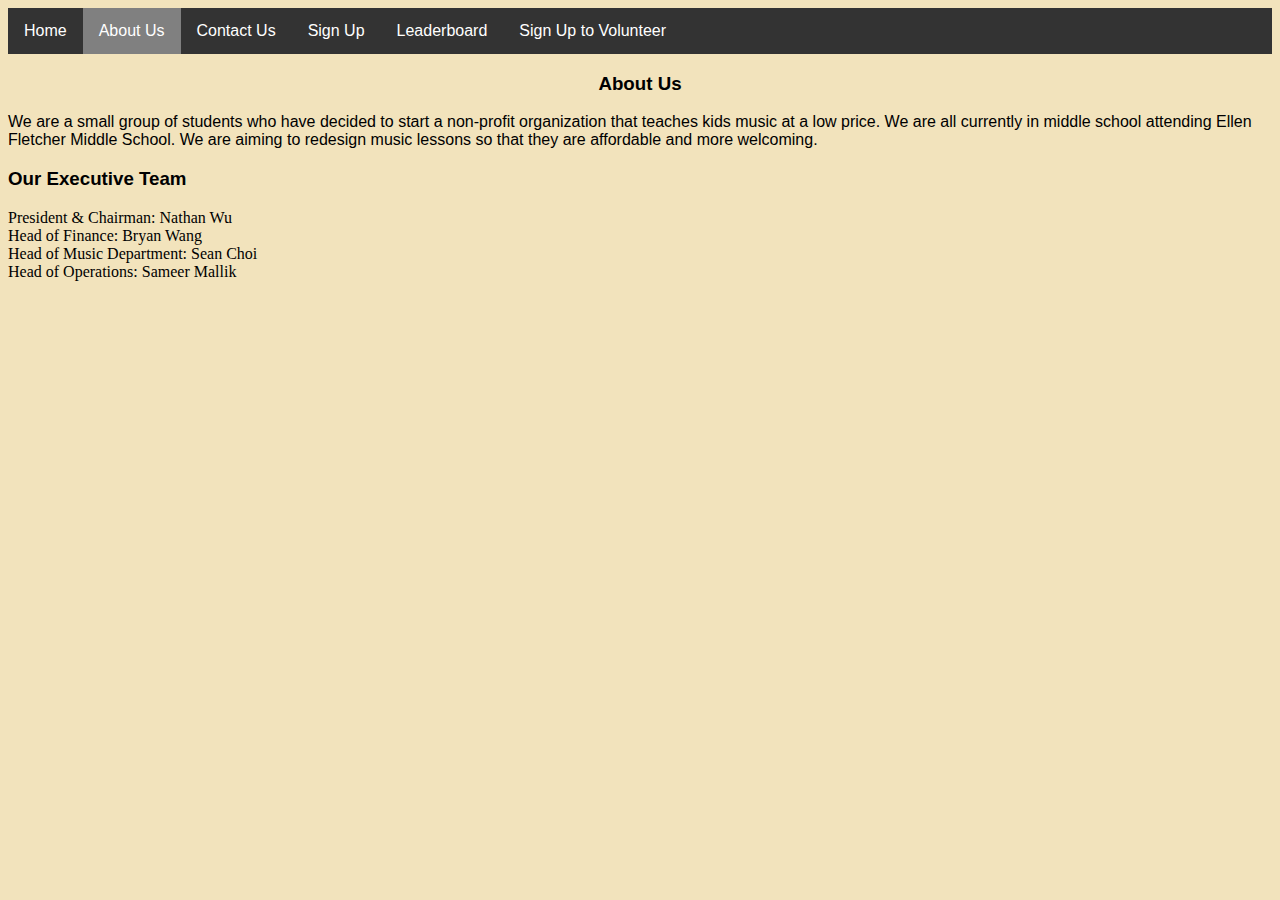
==== Aboutus.html @ 54b57f96 "Add files via upload" ====
<!DOCTYPE html>
<html>

<head>
  <meta charset="utf-8">
  <meta name="viewport" content="width=device-width, initial-scale=1" />
  <title>Toucan</title>
  <link href="style.css" rel="stylesheet" type="text/css" />
</head>
  <style>
ul {
  list-style-type: none;
  margin: 0;
  padding: 0;
  overflow: hidden;
  background-color: #333;
}

li {
  float: left;
}

li a {
  display: block;
  color: white;
  text-align: center;
  padding: 14px 16px;
  text-decoration: none;
}

li a:hover {
  background-color: #111;
}
</style>
</head>
<body>

  <ul>
    <li><a href="index.html">Home</a></li>
    <li><a href="Aboutus.html" class="active">About Us</a></li>
    <li><a href="contactus.html">Contact Us</a></li>
    <li><a href="signup.html">Sign Up</a></li>
    <li><a href="leaderboard.html">Leaderboard</a></li>
    <li><a href="signuptovolunteer.html">Sign Up to Volunteer</a></li>
  </ul>
  <center><h3>About Us</h3></center>
    <p>We are a small group of students who have decided to start a non-profit organization that teaches kids music at a
      low price. We are all currently in middle school attending Ellen Fletcher Middle School. We are aiming to
      redesign music lessons so that they are affordable and more welcoming.</p>
  <h3>Our Executive Team</h3>
    <li>President & Chairman: Nathan Wu</li>
  <br>
    <li>Head of Finance: Bryan Wang</li>
  <br>
    <li>Head of Music Department: Sean Choi</li>
  <br>
    <li>Head of Operations: Sameer Mallik</li>

</body>
---- style.css ----
html {
  height: 100%;
  width: 100%;
}

body {
  background-color: #f2e3bc;
}

a {
  text-decoration: none;
  color: black;
  font-family: "Lato", sans-serif;
}
button {
  background-color: #9a8865;
  border-radius: 5px;
  border: none;
  padding: 10px;
  margin: 10px;
  font-size: 20px;
  color: #ffffff;
}

button:hover {
  background-color: #ddc8a2;
  transition-duration: 0.5s;
}

p {
  font-family: "Lato", sans-serif;
}

h2 {
  font-family: "Lato", sans-serif;
}

h3 {
  font-family: "Lato", sans-serif;
}

a.active {
  background-color: grey;
}
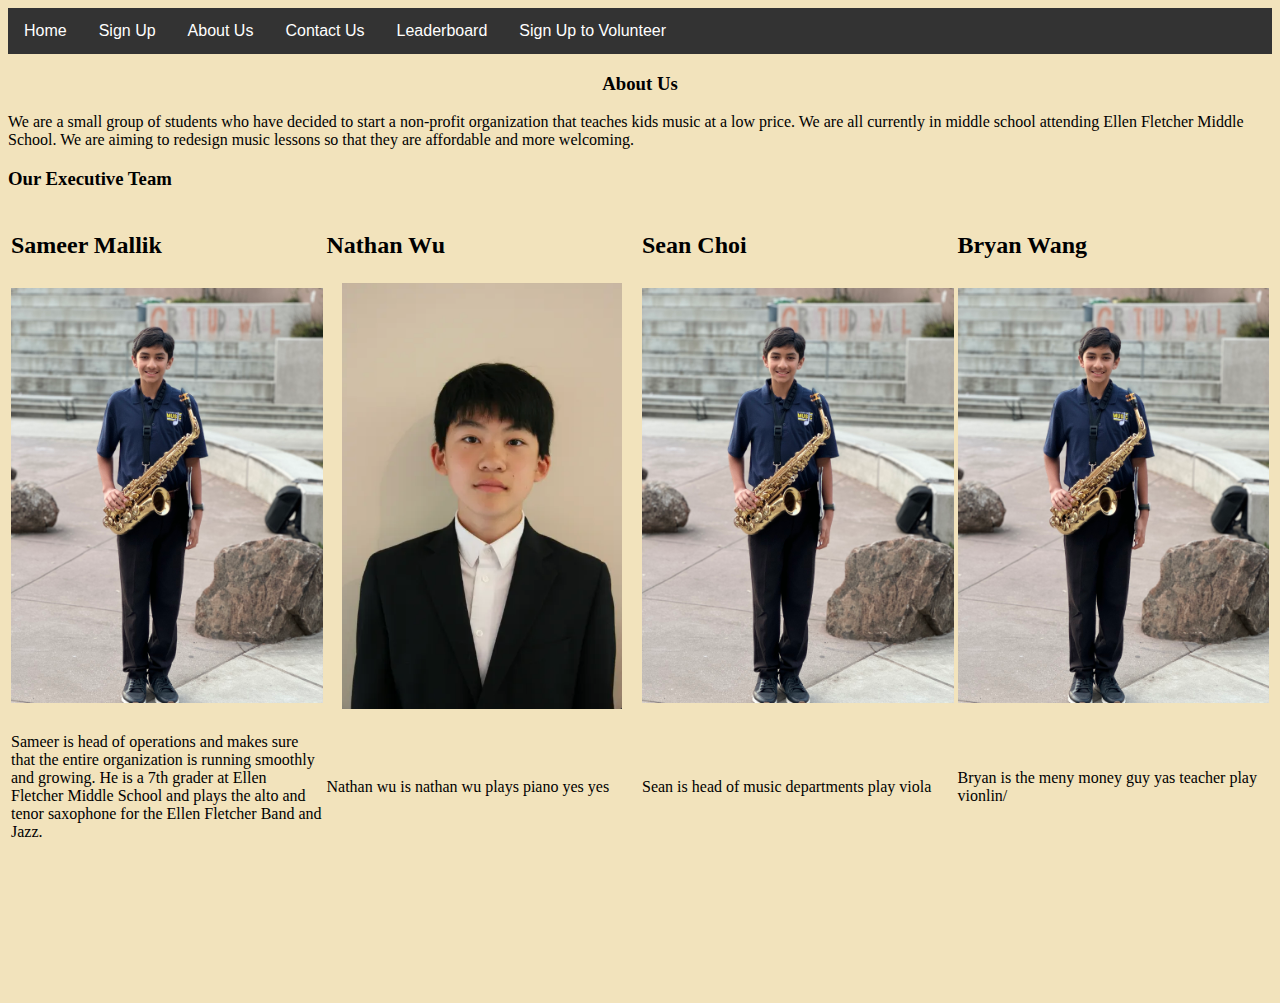
==== commit 7e3d2093: "Add files via upload" ====
--- a/Aboutus.html
+++ b/Aboutus.html
@@ -5,55 +5,70 @@
   <meta charset="utf-8">
   <meta name="viewport" content="width=device-width, initial-scale=1" />
   <title>Toucan</title>
-  <link href="style.css" rel="stylesheet" type="text/css" />
+  <link href="about.css" rel="stylesheet" type="text/css" />
+
+  <style>
+
+  </style>
 </head>
-  <style>
-ul {
-  list-style-type: none;
-  margin: 0;
-  padding: 0;
-  overflow: hidden;
-  background-color: #333;
-}
 
-li {
-  float: left;
-}
-
-li a {
-  display: block;
-  color: white;
-  text-align: center;
-  padding: 14px 16px;
-  text-decoration: none;
-}
-
-li a:hover {
-  background-color: #111;
-}
-</style>
-</head>
 <body>
 
   <ul>
     <li><a href="index.html">Home</a></li>
+    <li><a href="signup.html">Sign Up</a></li>
     <li><a href="Aboutus.html" class="active">About Us</a></li>
     <li><a href="contactus.html">Contact Us</a></li>
-    <li><a href="signup.html">Sign Up</a></li>
     <li><a href="leaderboard.html">Leaderboard</a></li>
     <li><a href="signuptovolunteer.html">Sign Up to Volunteer</a></li>
   </ul>
-  <center><h3>About Us</h3></center>
-    <p>We are a small group of students who have decided to start a non-profit organization that teaches kids music at a
-      low price. We are all currently in middle school attending Ellen Fletcher Middle School. We are aiming to
-      redesign music lessons so that they are affordable and more welcoming.</p>
+  <center>
+    <h3>About Us</h3>
+  </center>
+  <p>We are a small group of students who have decided to start a non-profit organization that teaches kids music at a
+    low price. We are all currently in middle school attending Ellen Fletcher Middle School. We are aiming to redesign
+    music lessons so that they are affordable and more welcoming.</p>
   <h3>Our Executive Team</h3>
-    <li>President & Chairman: Nathan Wu</li>
-  <br>
-    <li>Head of Finance: Bryan Wang</li>
-  <br>
-    <li>Head of Music Department: Sean Choi</li>
-  <br>
-    <li>Head of Operations: Sameer Mallik</li>
+  <table>
+    <tr>
+      <td>
+        <h2>Sameer Mallik</h2>
+      </td>
+      <td>
+        <h2>Nathan Wu</h2>
+      </td>
+      <td>
+        <h2>Sean Choi</h2>
+      </td>
+      <td><h2>Bryan Wang</h2></td>
+    </tr>
 
+    <tr>
+      <td width="25%"><img src="/images/sameerimg.jpeg" alt="Sameer Mallik" width="100%" height="100%"></td>
+      <td width="25%"><center><img src="/images/nathan.png" alt="Nathan Wu" width="90%" height="90%"></center></td>
+      <td width="25%"><img src="/images/sameerimg.jpeg" alt="Sameer Mallik" width="100%" height="100%"></td>
+      <td width="25%"><img src="/images/sameerimg.jpeg" alt="Sameer Mallik" width="100%" height="100%"></td>
+    </tr>
+    <tr>
+
+      <td>
+        <p class="bottom-three">Sameer is head of operations and makes sure that the entire organization is running
+          smoothly and growing. He is a 7th grader at Ellen Fletcher Middle School and plays the alto and tenor
+          saxophone for the Ellen Fletcher Band and Jazz. </p>
+      </td>
+      <td>
+        <p class="bottom-three">Nathan wu is nathan wu plays piano yes yes</p>
+      </td>
+      <td>
+        <p class="bottom-three">Sean is head of music departments play viola</p>
+      </td>
+<td><p class="bottom-three">Bryan is the meny money guy yas teacher play vionlin/</p></td>
+
+    </tr>
+  </table>
+  <style>
+    .bottom-three {
+      margin-bottom: 4cm;
+    }
+  </style>
 </body>--- a/about.css
+++ b/about.css
@@ -0,0 +1,41 @@
+body {
+	background-color: #f2e3bc;
+}
+
+a {
+	text-decoration: none;
+	color: black;
+	font-family: "Lato", sans-serif;
+}
+
+ul {
+	list-style-type: none;
+	margin: 0;
+	padding: 0;
+	overflow: hidden;
+	background-color: #333;
+}
+
+li {
+	float: left;
+}
+
+li a {
+	display: block;
+	color: white;
+	text-align: center;
+	padding: 14px 16px;
+	text-decoration: none;
+}
+
+li a:hover {
+	background-color: #111;
+}
+hr {
+    display: block;
+    height: 1px;
+    border: 0;
+    border-top: 1px solid #ccc;
+    margin: 1em 0;
+    padding: 0;
+}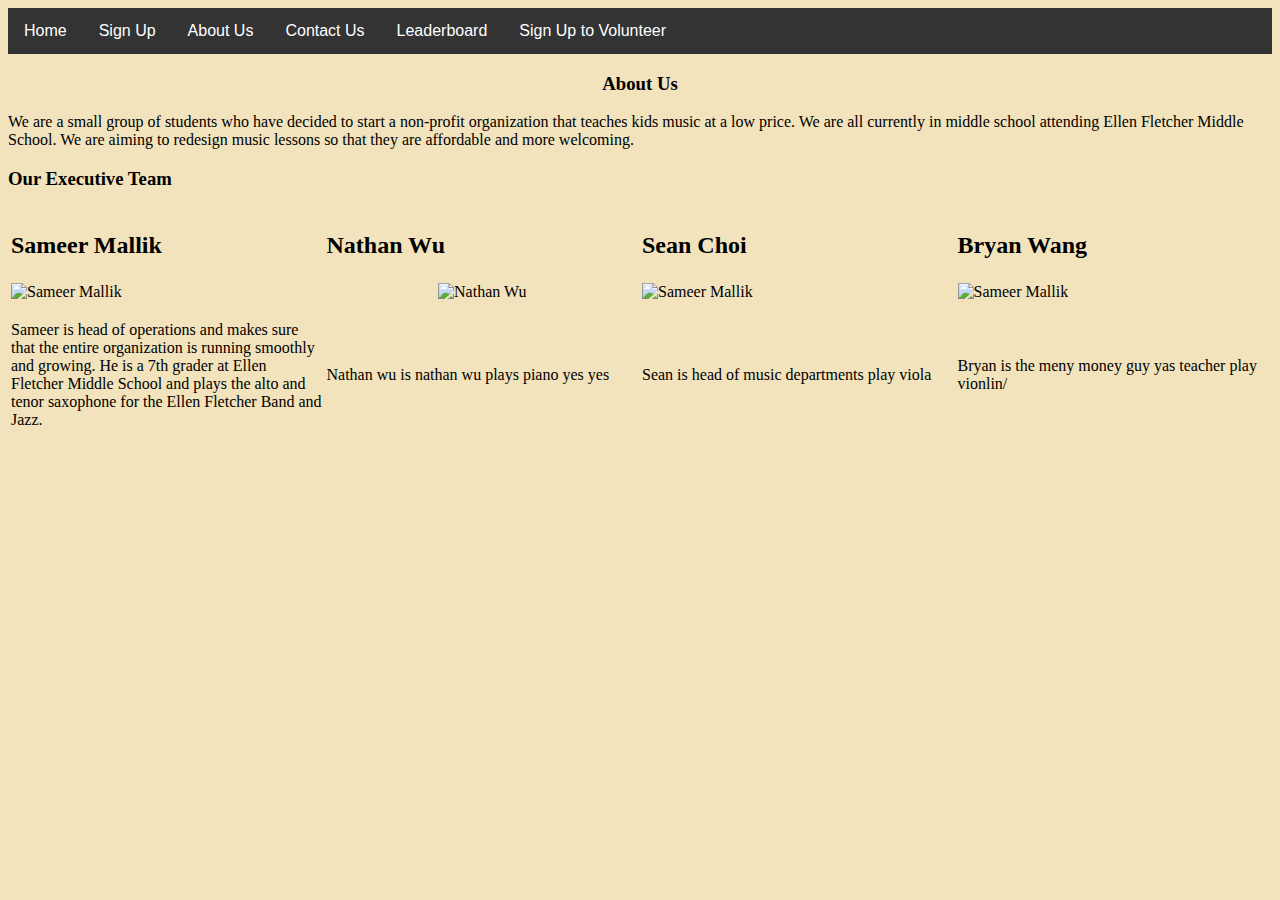
==== commit 14277e9e: "Update Aboutus.html" ====
--- a/Aboutus.html
+++ b/Aboutus.html
@@ -44,10 +44,10 @@
     </tr>
 
     <tr>
-      <td width="25%"><img src="/images/sameerimg.jpeg" alt="Sameer Mallik" width="100%" height="100%"></td>
-      <td width="25%"><center><img src="/images/nathan.png" alt="Nathan Wu" width="90%" height="90%"></center></td>
-      <td width="25%"><img src="/images/sameerimg.jpeg" alt="Sameer Mallik" width="100%" height="100%"></td>
-      <td width="25%"><img src="/images/sameerimg.jpeg" alt="Sameer Mallik" width="100%" height="100%"></td>
+      <td width="25%"><img src="https://toucan-music.github.io/toucan/images/sameerimg.jpeg" alt="Sameer Mallik" width="100%" height="100%"></td>
+      <td width="25%"><center><img src="https://toucan-music.github.io/toucan/images/nathan.png" alt="Nathan Wu" width="90%" height="90%"></center></td>
+      <td width="25%"><img src="https://toucan-music.github.io/toucan/images/sameerimg.jpeg" alt="Sameer Mallik" width="100%" height="100%"></td>
+      <td width="25%"><img src="https://toucan-music.github.io/toucan/images/sameerimg.jpeg" alt="Sameer Mallik" width="100%" height="100%"></td>
     </tr>
     <tr>
 
@@ -71,4 +71,4 @@
       margin-bottom: 4cm;
     }
   </style>
-</body>+</body>
